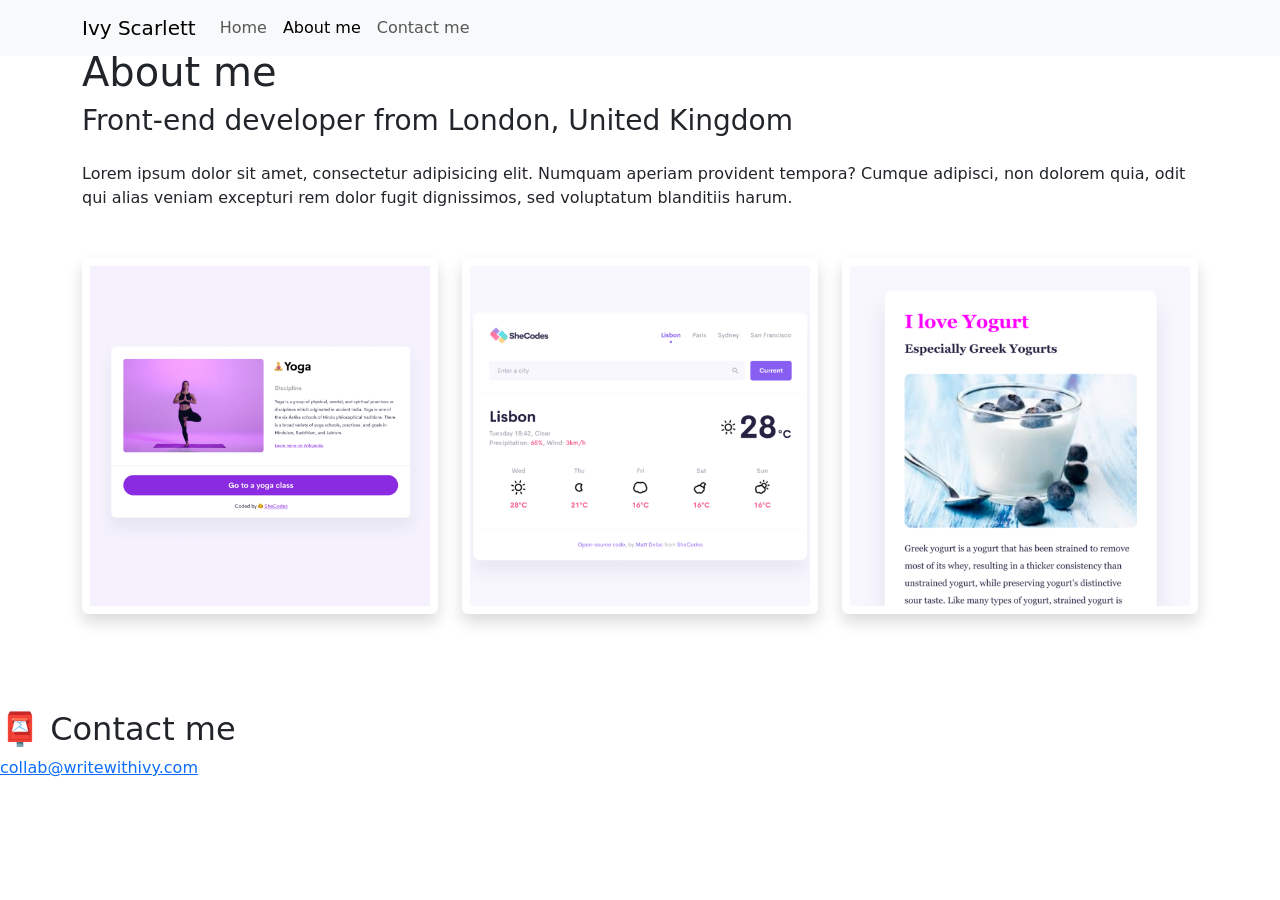
==== about.html @ f6c4a9f2 "Uploaded homework from Codesandbox.io to VS Code (GitHub) index.html about.html .gitattributes image" ====
<!DOCTYPE html>
<html lang="en">
  <head>
    <meta charset="UTF-8" />
    <meta http-equiv="X-UA-Compatible" content="IE=edge" />
    <meta name="viewport" content="width=device-width, initial-scale=1.0" />
    <title>About Ivy Scarlett</title>

    <!-- Bootstrap CSS for responsive grid -->
    <link
      href="https://cdn.jsdelivr.net/npm/bootstrap@5.3.2/dist/css/bootstrap.min.css"
      rel="stylesheet"
      integrity="sha384-T3c6CoIi6uLrA9TneNEoa7RxnatzjcDSCmG1MXxSR1GAsXEV/Dwwykc2MPK8M2HN"
      crossorigin="anonymous"
    />

    <!-- Bootstrap JS Bundle (Required for responsive navbar toggle on mobile) -->
    <script
      src="https://cdn.jsdelivr.net/npm/bootstrap@5.3.2/dist/js/bootstrap.bundle.min.js"
      integrity="sha384-C6RzsynM9kWDrMNeT87bh95OGNyZPhcTNXj1NW7RuBCsyN/o0jlpcV8Qyq46cDfL"
      crossorigin="anonymous"
    ></script>

    <!-- Link to your custom stylesheet -->
    <link rel="stylesheet" href="style.css" />
  </head>
  <body>
    <!-- Navigation Bar (Identical to homepage, but "About me" is set to active) -->
    <nav class="navbar navbar-expand-lg navbar-light bg-light fixed-top">
      <div class="container">
        <a class="navbar-brand" href="index.html">Ivy Scarlett</a>
        <button
          class="navbar-toggler"
          type="button"
          data-bs-toggle="collapse"
          data-bs-target="#navbarNav"
          aria-controls="navbarNav"
          aria-expanded="false"
          aria-label="Toggle navigation"
        >
          <span class="navbar-toggler-icon"></span>
        </button>
        <div class="collapse navbar-collapse" id="navbarNav">
          <ul class="navbar-nav">
            <li class="nav-item">
              <a class="nav-link" href="index.html">Home</a>
            </li>
            <li class="nav-item">
              <!-- Notice 'active' is now on the "About me" link -->
              <a class="nav-link active" aria-current="page" href="about.html"
                >About me</a
              >
            </li>
            <li class="nav-item">
              <a class="nav-link" href="about.html#contact">Contact me</a>
            </li>
          </ul>
        </div>
      </div>
    </nav>

    <!-- Page Content pushes down below the navbar -->
    <div class="about-section pt-5">
      <div class="container">
        <h1 class="about-h1">About me</h1>
        <h3>Front-end developer from London, United Kingdom</h3>
        <p class="about-paragraph mt-4 mb-5">
          Lorem ipsum dolor sit amet, consectetur adipisicing elit. Numquam
          aperiam provident tempora? Cumque adipisci, non dolorem quia, odit qui
          alias veniam excepturi rem dolor fugit dignissimos, sed voluptatum
          blanditiis harum.
        </p>

        <div class="row">
          <!-- First Project Image -->
          <div class="col-sm-4">
            <img
              src="images/yoga.png"
              class="img-fluid p-2 shadow rounded"
              alt="Yoga project screenshot"
            />
          </div>
          <!-- Second Project Image -->
          <div class="col-sm-4">
            <img
              src="images/weather.png"
              class="img-fluid p-2 shadow rounded"
              alt="Weather app screenshot"
            />
          </div>
          <!-- Third Project Image -->
          <div class="col-sm-4">
            <img
              src="images/yogurt.png"
              class="img-fluid p-2 shadow rounded"
              alt="Yogurt project screenshot"
            />
          </div>
        </div>
      </div>
    </div>

    <!-- Contact section (serves as your "Contact me" page target) -->
    <div id="contact" class="mt-5 pt-5">
      <h2 class="contact-h2">📮 Contact me</h2>
      <a href="mailto:matt@delac.io" class="email-link">
        collab@writewithivy.com
      </a>
    </div>
  </body>
</html>
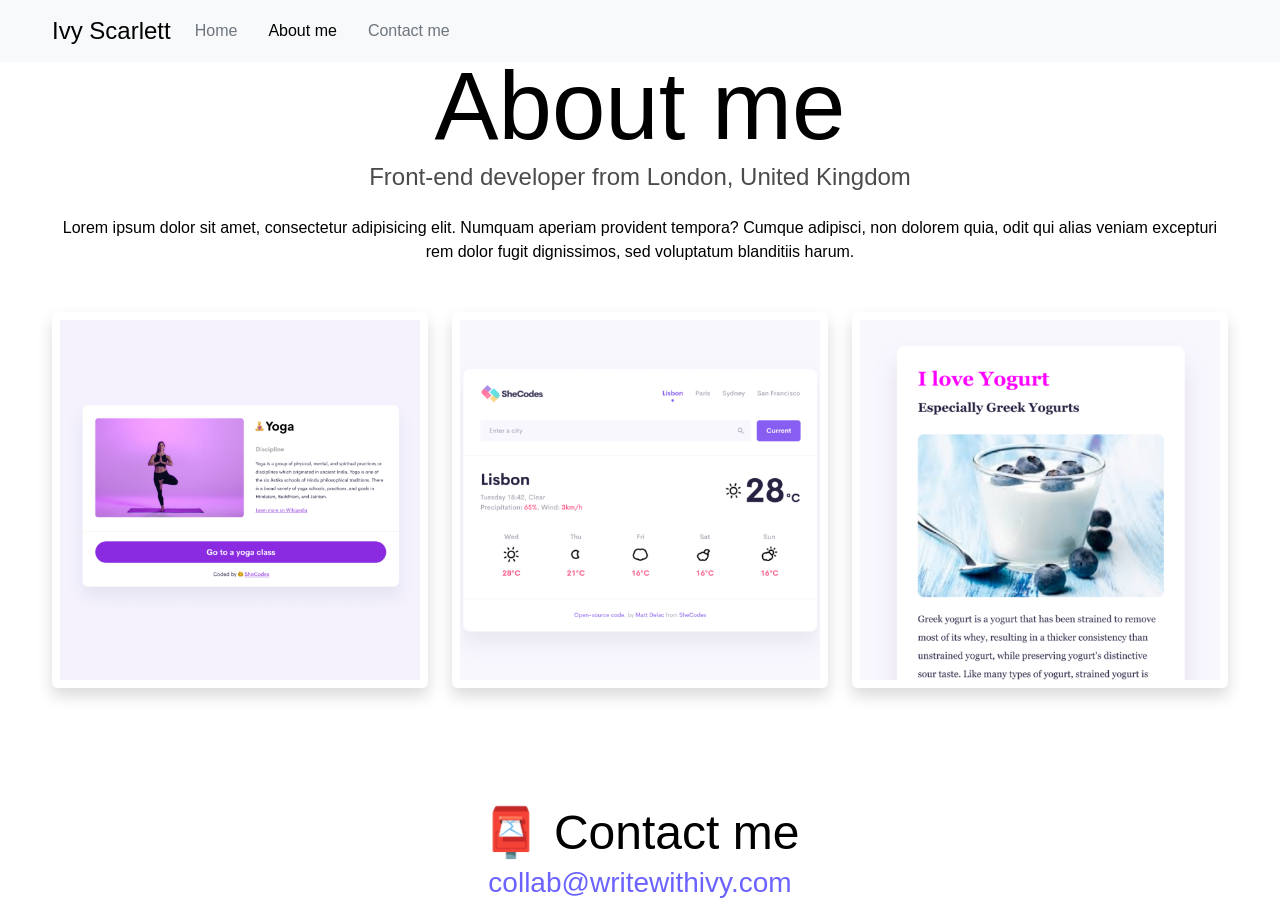
==== commit 9a23762b: "Updated <link> tag for style.css Updated in both index.html and about.html" ====
--- a/about.html
+++ b/about.html
@@ -22,7 +22,7 @@
     ></script>
 
     <!-- Link to your custom stylesheet -->
-    <link rel="stylesheet" href="style.css" />
+    <link rel="stylesheet" href="css/style.css" />
   </head>
   <body>
     <!-- Navigation Bar (Identical to homepage, but "About me" is set to active) -->
--- a/css/style.css
+++ b/css/style.css
@@ -0,0 +1,162 @@
+:root {
+  --primary-color: #6c63ff;
+  --secondary-color: #f5f2fe;
+  --box-shadow: 0 5px 10px rgba(0, 0, 0, 0.3);
+}
+
+body {
+  margin: 0 auto;
+  font-size: 1rem;
+  line-height: 1.5;
+  color: black;
+  background-color: white;
+  font-family: "Poppins", sans-serif; /* Added for consistency */
+}
+
+/* Styles for index.html */
+.container {
+  max-width: 1200px;
+}
+
+h1,
+.about-h1 {
+  /* Targeting both homepage H1 and about page H1 */
+  font-size: 96px;
+  text-align: center;
+  margin: 0;
+}
+
+h2,
+.contact-h2 {
+  /* Targeting both homepage H2 and about page H2 */
+  font-size: 48px;
+  text-align: center;
+  margin: 0;
+}
+
+h3 {
+  font-size: 24px;
+  opacity: 0.7;
+  text-align: center;
+  margin: 0;
+}
+
+/* Keeps homepage paragraphs left-aligned */
+p {
+  font-size: 18px;
+  line-height: 1.5;
+  text-align: left;
+}
+
+.mb-3 {
+  text-align: left;
+}
+
+.navigation-links {
+  display: flex;
+  margin-top: 40px;
+  justify-content: center;
+}
+
+.navigation-links a {
+  margin: 0 10px; /* This gives 10px of space on the left and right of each button */
+  border-radius: 4px;
+  padding: 12px 20px;
+  text-decoration: none;
+  text-transform: capitalize;
+  flex-shrink: 0; /* Prevents the buttons from shrinking */
+}
+
+.contact-link {
+  background: var(--primary-color);
+  box-shadow: var(--box-shadow);
+  color: white;
+}
+
+.about-link {
+  color: var(--primary-color);
+  border: 1px solid var(--primary-color);
+}
+
+.primary-link {
+  background-color: var(--primary-color);
+  color: white;
+  text-decoration: none;
+  padding: 12px 20px;
+  border-radius: 4px;
+  display: inline-block;
+  box-shadow: var(--box-shadow);
+}
+
+.primary-link:hover,
+.contact-link:hover,
+.about-link:hover {
+  color: rgb(4, 15, 179);
+  transition: color 150ms ease-in-out;
+}
+
+.about-section {
+  padding-top: 120px; /* Increased from 60px to push the title down */
+  padding-bottom: 20px; /* Reduced to save vertical space */
+  padding-left: 20px;
+  padding-right: 20px;
+}
+
+.homepage-link {
+  color: var(--primary-color);
+  text-align: center;
+  display: block;
+}
+
+/* New class for the paragraph on the about page */
+.about-paragraph {
+  font-size: 16px;
+  text-align: center;
+  background: none; /* remove background from user's p style */
+  padding: 0; /* remove padding from user's p style */
+}
+
+.email-link {
+  display: flex;
+  justify-content: center;
+  color: var(--primary-color);
+  font-size: 28px;
+  text-decoration: none;
+}
+
+.email-link:hover {
+  text-decoration: underline;
+}
+
+.contact {
+  padding-bottom: 10px; /* Reduced from 50px */
+}
+
+/* Add these updated styles to your style.css file */
+
+.navbar-brand {
+  font-size: 1.5rem;
+}
+
+/* Style for non-active navigation links (About me, Contact me) */
+.nav-link {
+  color: #6c757d; /* A shade of grey */
+  margin-right: 15px; /* Adds a little space between links */
+}
+
+/* Style for the active navigation link (Home) */
+.nav-link.active {
+  color: black !important; /* Set text color to black */
+  font-weight: normal !important; /* Ensure text is not bold */
+}
+
+/* Optional: Change link color on hover */
+.nav-link:hover {
+  color: rgb(78, 78, 78);
+}
+
+.hero {
+  text-align: center;
+  padding-top: 120px;
+  padding-bottom: 40px;
+}
